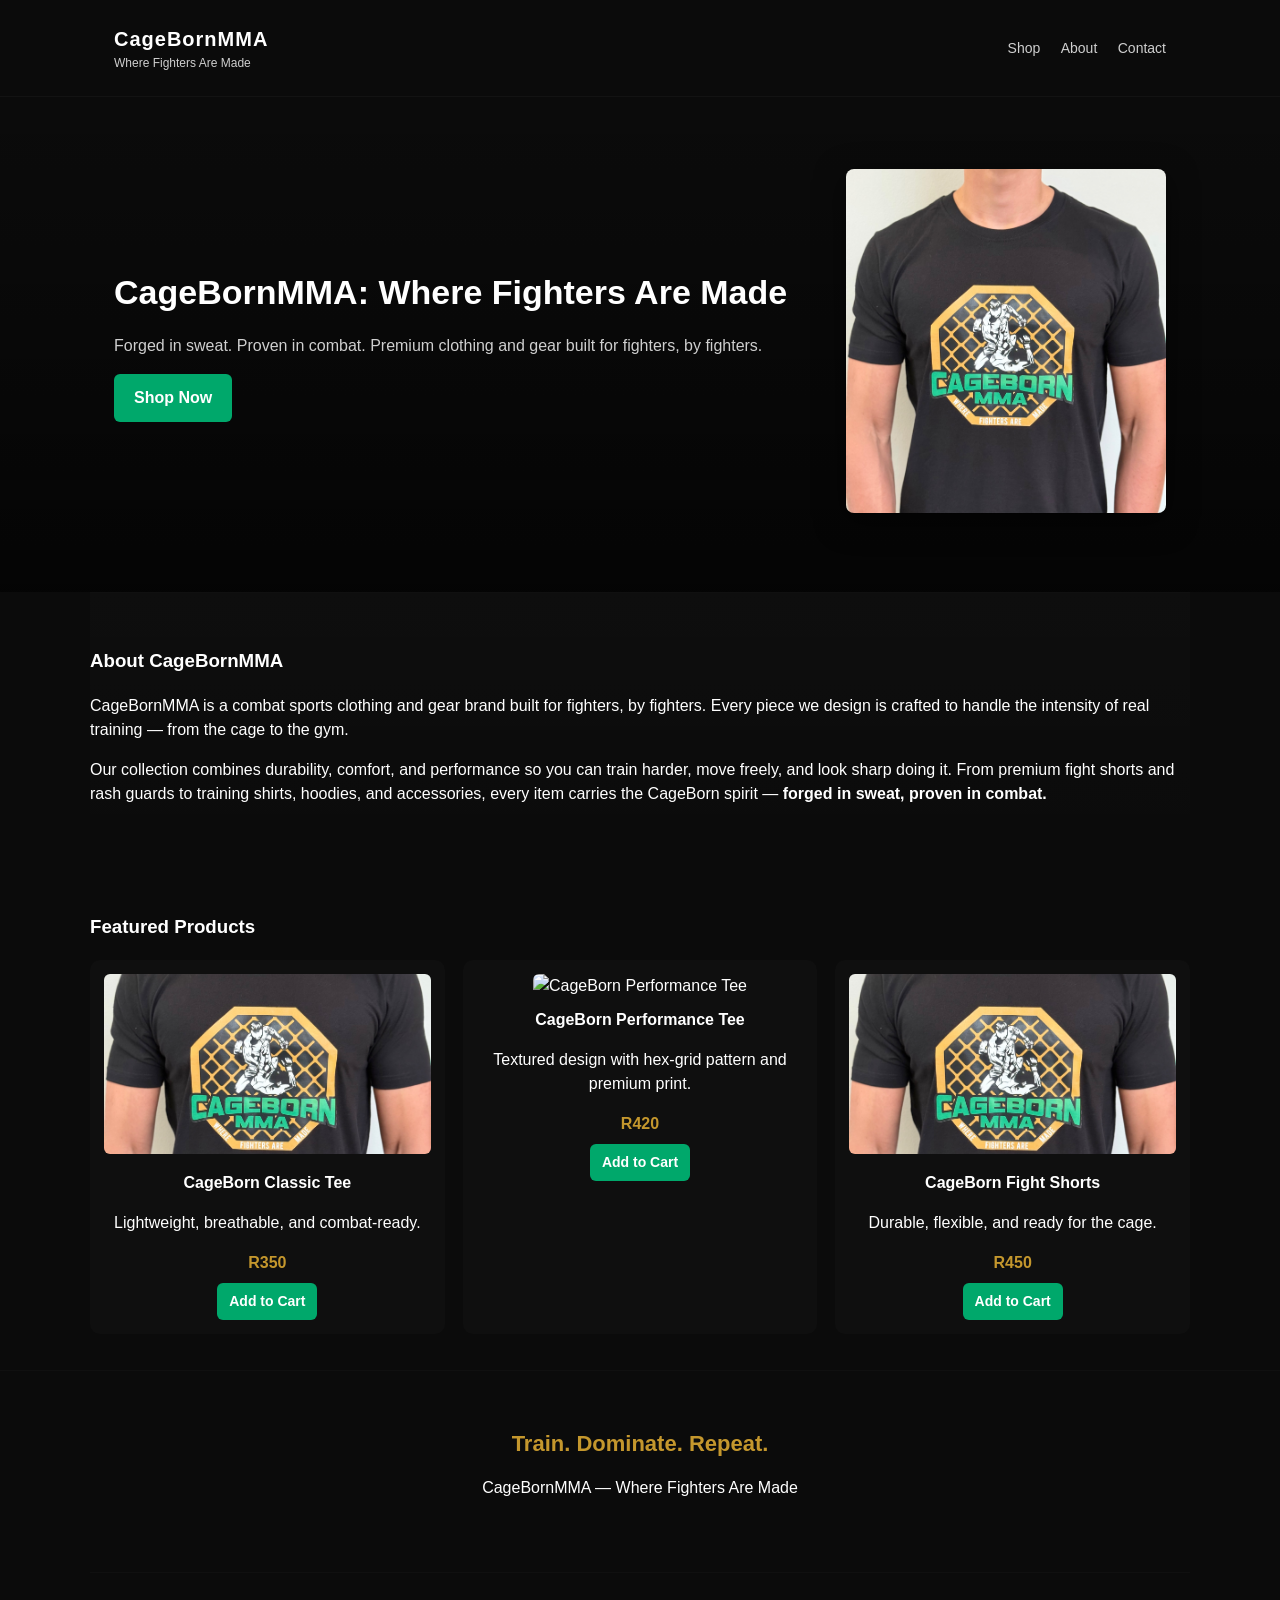
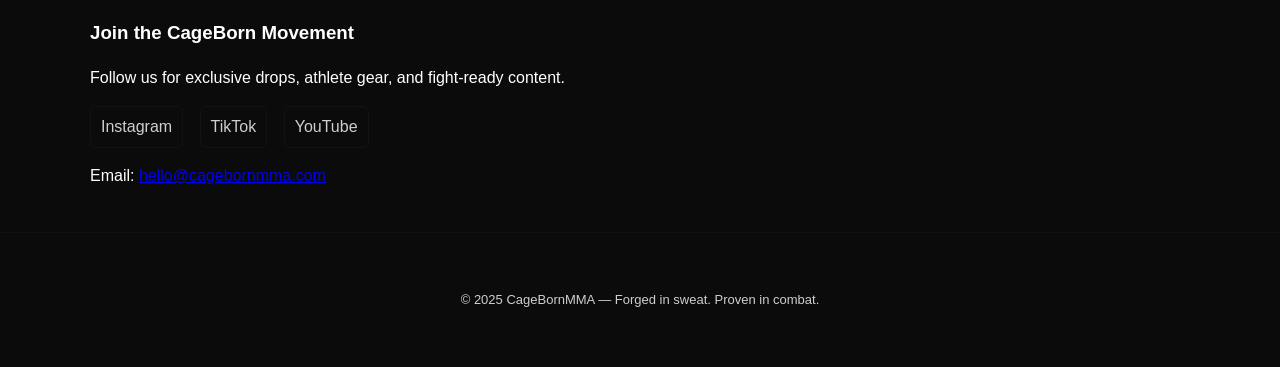
==== index.html @ f9394924 "Add files via upload" ====
<!doctype html>
<html lang="en">
<head>
  <meta charset="utf-8" />
  <meta name="viewport" content="width=device-width,initial-scale=1" />
  <title>CageBornMMA — Where Fighters Are Made</title>
  <meta name="description" content="CageBornMMA is a combat sports clothing and gear brand built for fighters, by fighters. Forged in sweat. Proven in combat.">
  <link rel="stylesheet" href="styles.css">
</head>
<body>
  <header class="site-header">
    <div class="container header-inner">
      <div class="brand">
        <h1>CageBornMMA</h1>
        <p class="tag">Where Fighters Are Made</p>
      </div>
      <nav class="nav">
        <a href="#shop">Shop</a>
        <a href="#about">About</a>
        <a href="#contact">Contact</a>
      </nav>
    </div>
  </header>

  <section class="hero">
    <div class="hero-inner container">
      <div class="hero-text">
        <h2>CageBornMMA: Where Fighters Are Made</h2>
        <p class="lead">Forged in sweat. Proven in combat. Premium clothing and gear built for fighters, by fighters.</p>
        <a class="btn" href="#shop">Shop Now</a>
      </div>
      <div class="hero-image">
        <img src="hero-shirt.jpg" alt="CageBorn T-shirt">
      </div>
    </div>
  </section>

  <section id="about" class="about container">
    <h3>About CageBornMMA</h3>
    <p>CageBornMMA is a combat sports clothing and gear brand built for fighters, by fighters. Every piece we design is crafted to handle the intensity of real training — from the cage to the gym.</p>
    <p>Our collection combines durability, comfort, and performance so you can train harder, move freely, and look sharp doing it. From premium fight shorts and rash guards to training shirts, hoodies, and accessories, every item carries the CageBorn spirit — <strong>forged in sweat, proven in combat.</strong></p>
  </section>

  <section id="shop" class="shop container">
    <h3>Featured Products</h3>
    <div class="products">
      <article class="product">
        <img src="hero-shirt.jpg" alt="CageBorn Classic Tee">
        <h4>CageBorn Classic Tee</h4>
        <p>Lightweight, breathable, and combat-ready.</p>
        <div class="price">R350</div>
        <a class="btn small" href="#contact">Add to Cart</a>
      </article>

      <article class="product">
        <img src="pattern-shirt.jpg" alt="CageBorn Performance Tee">
        <h4>CageBorn Performance Tee</h4>
        <p>Textured design with hex-grid pattern and premium print.</p>
        <div class="price">R420</div>
        <a class="btn small" href="#contact">Add to Cart</a>
      </article>

      <article class="product">
        <img src="hero-shirt.jpg" alt="CageBorn Fight Shorts">
        <h4>CageBorn Fight Shorts</h4>
        <p>Durable, flexible, and ready for the cage.</p>
        <div class="price">R450</div>
        <a class="btn small" href="#contact">Add to Cart</a>
      </article>
    </div>
  </section>

  <section class="slogan">
    <div class="container">
      <h3>Train. Dominate. Repeat.</h3>
      <p>CageBornMMA — Where Fighters Are Made</p>
    </div>
  </section>

  <section id="contact" class="contact container">
    <h3>Join the CageBorn Movement</h3>
    <p>Follow us for exclusive drops, athlete gear, and fight-ready content.</p>
    <div class="socials">
      <a href="#" aria-label="Instagram">Instagram</a>
      <a href="#" aria-label="TikTok">TikTok</a>
      <a href="#" aria-label="YouTube">YouTube</a>
    </div>
    <p>Email: <a href="mailto:hello@cagebornmma.com">hello@cagebornmma.com</a></p>
  </section>

  <footer class="site-footer">
    <div class="container">
      <p>© 2025 CageBornMMA — Forged in sweat. Proven in combat.</p>
    </div>
  </footer>

</body>
</html>
---- styles.css ----
:root{
  --bg:#0b0b0b;
  --panel:#0f0f0f;
  --gold:#C4972D;
  --green:#00A86B;
  --white:#ffffff;
  --muted:#cfcfcf;
  --max-width:1100px;
  --radius:8px;
  font-family: -apple-system, BlinkMacSystemFont, "Segoe UI", Roboto, "Helvetica Neue", Arial;
}

*{box-sizing:border-box}
body{margin:0;background:var(--bg);color:var(--white);line-height:1.5}
.container{max-width:var(--max-width);margin:0 auto;padding:24px}

.site-header{border-bottom:1px solid rgba(255,255,255,0.03)}
.header-inner{display:flex;align-items:center;justify-content:space-between}
.brand h1{margin:0;font-size:20px;letter-spacing:1px}
.tag{margin:0;font-size:12px;color:var(--muted)}

.nav a{color:var(--muted);text-decoration:none;margin-left:16px;font-size:14px}
.nav a:hover{color:var(--white)}

.hero{padding:48px 0;background:
  linear-gradient(180deg, rgba(0,0,0,0.0), rgba(0,0,0,0.6));
}
.hero-inner{display:flex;gap:24px;align-items:center}
.hero-text{flex:1}
.hero-text h2{font-size:34px;margin:0 0 12px;color:var(--white)}
.lead{color:var(--muted);margin-bottom:16px}
.btn{display:inline-block;background:var(--green);color:var(--white);padding:12px 20px;border-radius:6px;text-decoration:none;font-weight:600}
.btn.small{padding:8px 12px;font-size:14px}

.hero-image img{max-width:320px;border-radius:8px;box-shadow:0 8px 30px rgba(0,0,0,0.6)}

.about{padding:36px 0;background:linear-gradient(180deg, rgba(255,255,255,0.01), transparent);border-top:1px solid rgba(255,255,255,0.02)}

.shop{padding:36px 0}
.products{display:grid;grid-template-columns:repeat(auto-fit,minmax(220px,1fr));gap:18px}
.product{background:var(--panel);padding:14px;border-radius:10px;text-align:center}
.product img{width:100%;height:180px;object-fit:cover;border-radius:6px}
.product h4{margin:10px 0 6px}
.price{color:var(--gold);font-weight:700;margin-bottom:8px}

.slogan{padding:32px 0;text-align:center;border-top:1px solid rgba(255,255,255,0.02)}
.slogan h3{margin:0;font-size:22px;color:var(--gold)}

.contact{padding:28px 0;border-top:1px solid rgba(255,255,255,0.02)}
.socials a{display:inline-block;margin-right:12px;color:var(--muted);text-decoration:none;padding:8px 10px;border-radius:6px;border:1px solid rgba(255,255,255,0.03)}
.socials a:hover{color:var(--white);border-color:var(--green)}

.site-footer{padding:20px 0;border-top:1px solid rgba(255,255,255,0.02);text-align:center;color:var(--muted);font-size:13px}

/* Responsive */
@media (max-width:800px){
  .hero-inner{flex-direction:column;text-align:center}
  .hero-image img{max-width:260px}
  .nav{display:none}
}
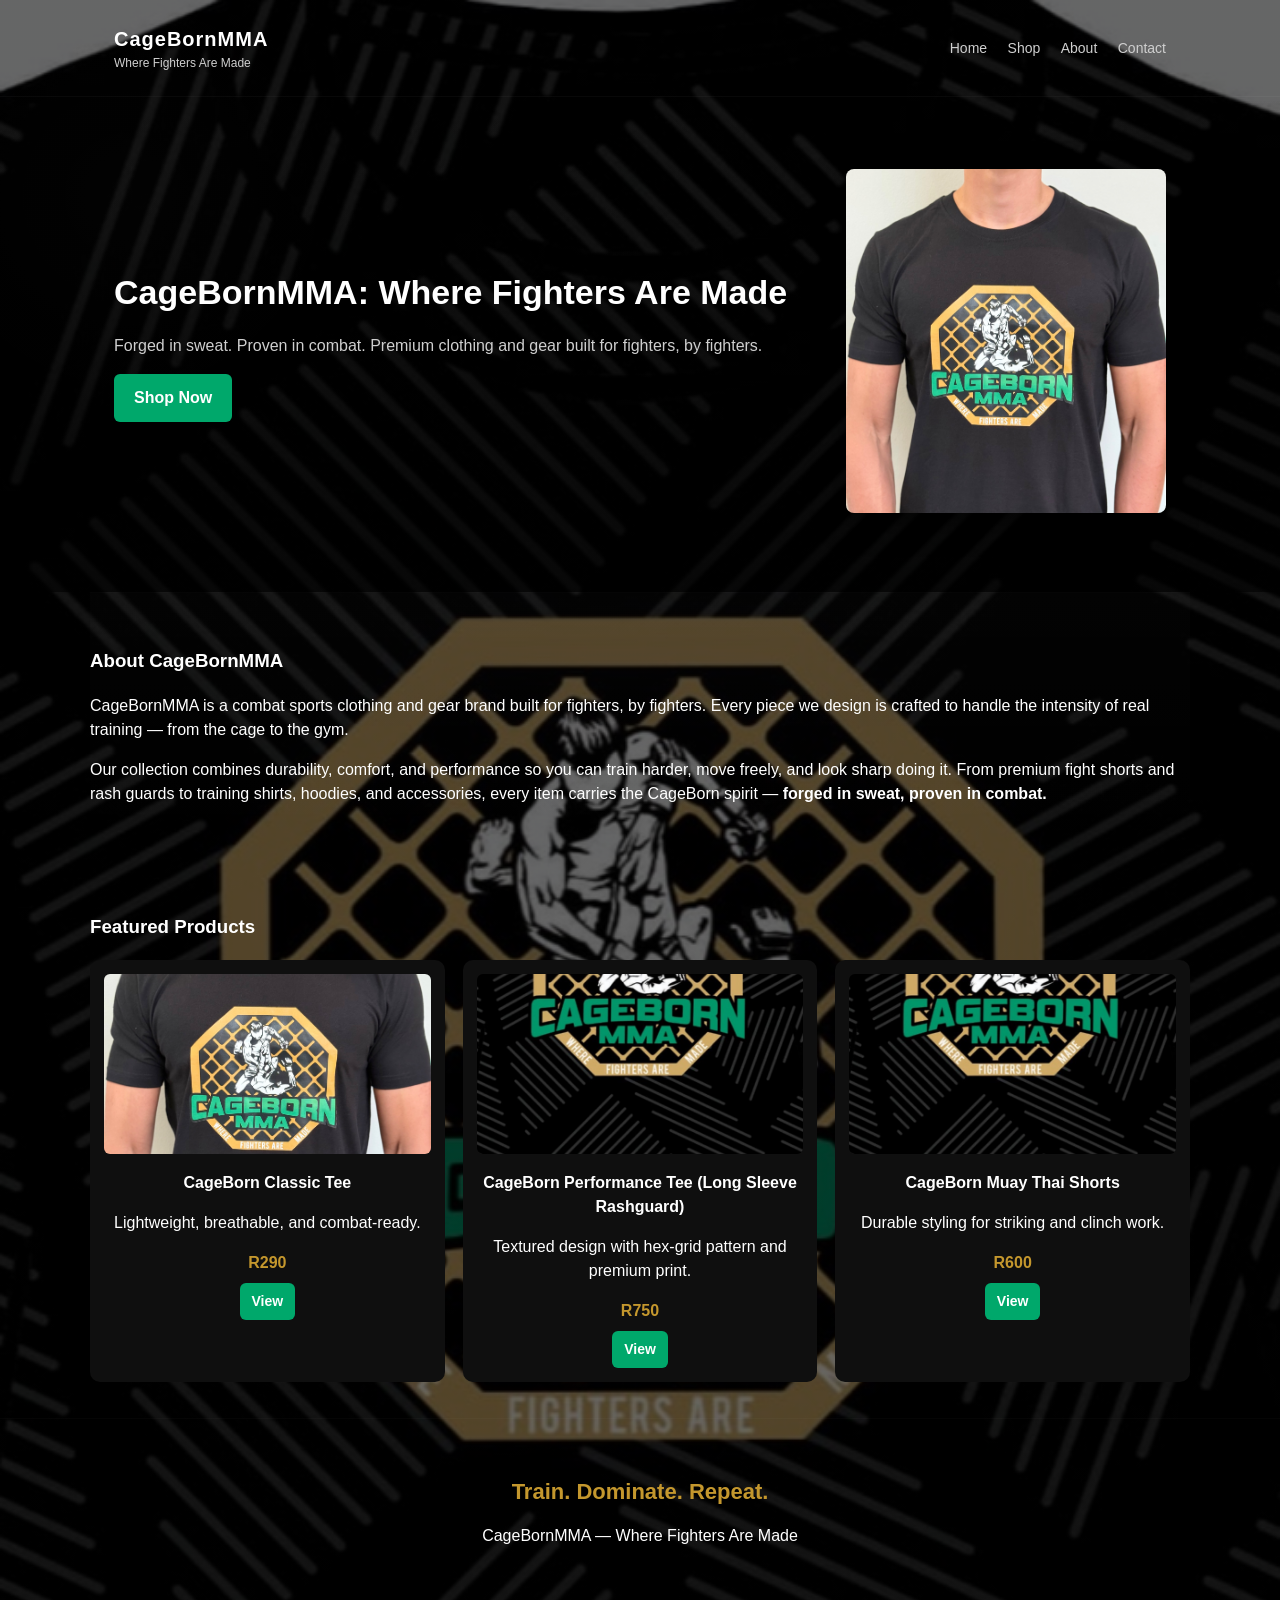
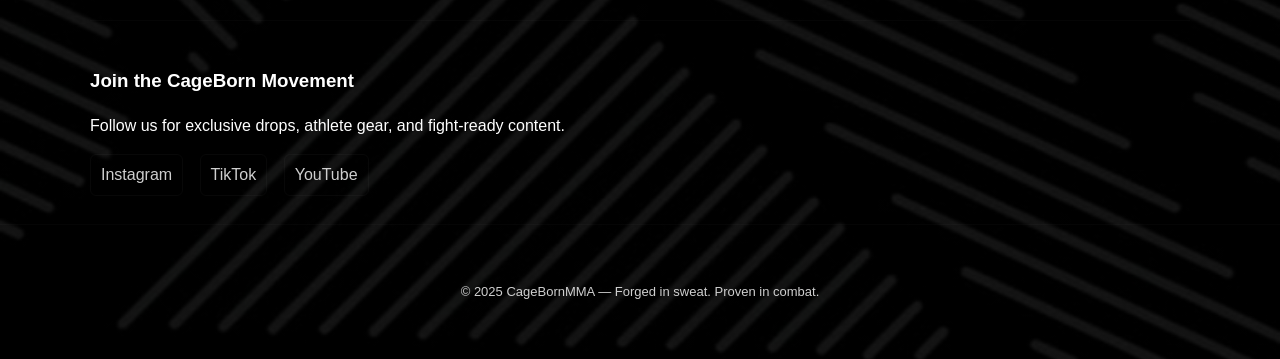
==== commit 425e367e: "Add files via upload" ====
--- a/index.html
+++ b/index.html
@@ -4,8 +4,16 @@
   <meta charset="utf-8" />
   <meta name="viewport" content="width=device-width,initial-scale=1" />
   <title>CageBornMMA — Where Fighters Are Made</title>
-  <meta name="description" content="CageBornMMA is a combat sports clothing and gear brand built for fighters, by fighters. Forged in sweat. Proven in combat.">
-  <link rel="stylesheet" href="styles.css">
+  <meta name="description" content="CageBornMMA — Premium combat sports clothing built for fighters, by fighters. Forged in sweat. Proven in combat.">
+  <meta name="keywords" content="MMA clothing, fightwear, training gear, CageBorn MMA, combat sports apparel, gym clothing, rash guards, fight shorts">
+  <meta property="og:title" content="CageBornMMA — Where Fighters Are Made">
+  <meta property="og:description" content="Forged in sweat. Proven in combat. Clothing and gear built for fighters.">
+  <meta property="og:image" content="https://your-username.github.io/cagebornmma/hero-shirt.jpg">
+  <meta property="og:type" content="website">
+  <meta name="theme-color" content="#00A86B">
+  <link rel="icon" href="favicon.ico" />
+
+<link rel="stylesheet" href="styles.css">
 </head>
 <body>
   <header class="site-header">
@@ -15,9 +23,10 @@
         <p class="tag">Where Fighters Are Made</p>
       </div>
       <nav class="nav">
-        <a href="#shop">Shop</a>
-        <a href="#about">About</a>
-        <a href="#contact">Contact</a>
+        <a href="index.html">Home</a>
+        <a href="shop.html">Shop</a>
+        <a href="about.html">About</a>
+        <a href="contact.html">Contact</a>
       </nav>
     </div>
   </header>
@@ -27,7 +36,7 @@
       <div class="hero-text">
         <h2>CageBornMMA: Where Fighters Are Made</h2>
         <p class="lead">Forged in sweat. Proven in combat. Premium clothing and gear built for fighters, by fighters.</p>
-        <a class="btn" href="#shop">Shop Now</a>
+        <a class="btn" href="shop.html">Shop Now</a>
       </div>
       <div class="hero-image">
         <img src="hero-shirt.jpg" alt="CageBorn T-shirt">
@@ -41,31 +50,31 @@
     <p>Our collection combines durability, comfort, and performance so you can train harder, move freely, and look sharp doing it. From premium fight shorts and rash guards to training shirts, hoodies, and accessories, every item carries the CageBorn spirit — <strong>forged in sweat, proven in combat.</strong></p>
   </section>
 
-  <section id="shop" class="shop container">
+  <section class="shop container">
     <h3>Featured Products</h3>
     <div class="products">
       <article class="product">
         <img src="hero-shirt.jpg" alt="CageBorn Classic Tee">
         <h4>CageBorn Classic Tee</h4>
         <p>Lightweight, breathable, and combat-ready.</p>
-        <div class="price">R350</div>
-        <a class="btn small" href="#contact">Add to Cart</a>
+        <div class="price">R290</div>
+        <a class="btn small" href="shop.html">View</a>
       </article>
 
       <article class="product">
-        <img src="pattern-shirt.jpg" alt="CageBorn Performance Tee">
-        <h4>CageBorn Performance Tee</h4>
+        <img src="pattern-shirt.jpg" alt="Performance Tee">
+        <h4>CageBorn Performance Tee (Long Sleeve Rashguard)</h4>
         <p>Textured design with hex-grid pattern and premium print.</p>
-        <div class="price">R420</div>
-        <a class="btn small" href="#contact">Add to Cart</a>
+        <div class="price">R750</div>
+        <a class="btn small" href="shop.html">View</a>
       </article>
 
       <article class="product">
-        <img src="hero-shirt.jpg" alt="CageBorn Fight Shorts">
-        <h4>CageBorn Fight Shorts</h4>
-        <p>Durable, flexible, and ready for the cage.</p>
-        <div class="price">R450</div>
-        <a class="btn small" href="#contact">Add to Cart</a>
+        <img src="pattern-shirt.jpg" alt="Muay Thai Shorts">
+        <h4>CageBorn Muay Thai Shorts</h4>
+        <p>Durable styling for striking and clinch work.</p>
+        <div class="price">R600</div>
+        <a class="btn small" href="shop.html">View</a>
       </article>
     </div>
   </section>
@@ -81,11 +90,10 @@
     <h3>Join the CageBorn Movement</h3>
     <p>Follow us for exclusive drops, athlete gear, and fight-ready content.</p>
     <div class="socials">
-      <a href="#" aria-label="Instagram">Instagram</a>
+      <a href="https://www.instagram.com/cageborn_mma?igsh=azR2aWYyNHhzZHFz&utm_source=qr" target="_blank" rel="noopener">Instagram</a>
       <a href="#" aria-label="TikTok">TikTok</a>
       <a href="#" aria-label="YouTube">YouTube</a>
     </div>
-    <p>Email: <a href="mailto:hello@cagebornmma.com">hello@cagebornmma.com</a></p>
   </section>
 
   <footer class="site-footer">
--- a/styles.css
+++ b/styles.css
@@ -9,10 +9,11 @@
   --max-width:1100px;
   --radius:8px;
   font-family: -apple-system, BlinkMacSystemFont, "Segoe UI", Roboto, "Helvetica Neue", Arial;
+  --hex-url: url('pattern-shirt.jpg');
 }
 
 *{box-sizing:border-box}
-body{margin:0;background:var(--bg);color:var(--white);line-height:1.5}
+body{margin:0;background:var(--bg);color:var(--white);line-height:1.5;background-image:linear-gradient(rgba(0,0,0,0.6), rgba(0,0,0,0.6)), radial-gradient(circle at 10% 10%, rgba(255,255,255,0.02), transparent 10%), var(--hex-url); background-size: cover;}
 .container{max-width:var(--max-width);margin:0 auto;padding:24px}
 
 .site-header{border-bottom:1px solid rgba(255,255,255,0.03)}
